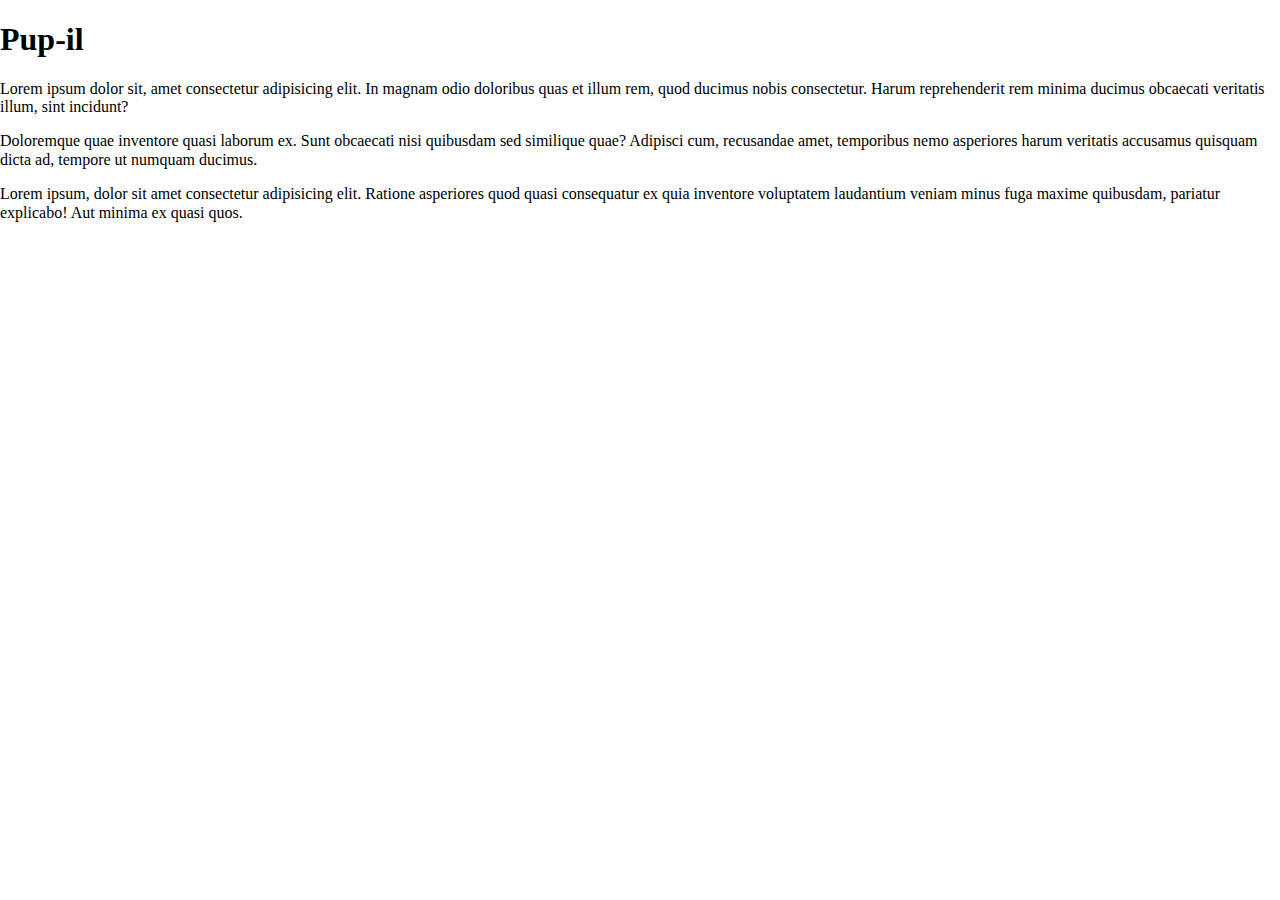
==== index.html @ 65e96762 "Initial commit" ====
<!DOCTYPE html>
<html lang="en">
<head>
    <meta charset="UTF-8">
    <meta name="viewport" content="width=device-width, initial-scale=1.0">
    <title>Pup-il</title>
    <link rel="stylesheet" type="text/css" href="normal.css">
    <link rel="stylesheet" type="text/css" href="style.css">
</head>
<body>
    <div class="contain">
        <header>
            <h1>Pup-il</h1>
        </header>
        <main>
            <p>Lorem ipsum dolor sit, amet consectetur adipisicing elit. In magnam odio doloribus quas et illum rem, quod ducimus nobis consectetur. Harum reprehenderit rem minima ducimus obcaecati veritatis illum, sint incidunt?</p>
            <p>Doloremque quae inventore quasi laborum ex. Sunt obcaecati nisi quibusdam sed similique quae? Adipisci cum, recusandae amet, temporibus nemo asperiores harum veritatis accusamus quisquam dicta ad, tempore ut numquam ducimus.</p>
        </main>
        <aside>
            <p>Lorem ipsum, dolor sit amet consectetur adipisicing elit. Ratione asperiores quod quasi consequatur ex quia inventore voluptatem laudantium veniam minus fuga maxime quibusdam, pariatur explicabo! Aut minima ex quasi quos.</p>
        </aside>
        <footer>

        </footer>
    </div>
</body>
</html>
---- normal.css ----
/*! normalize.css v8.0.1 | MIT License | github.com/necolas/normalize.css */

/* Document
   ========================================================================== */

/**
 * 1. Correct the line height in all browsers.
 * 2. Prevent adjustments of font size after orientation changes in iOS.
 */

 html {
    line-height: 1.15; /* 1 */
    -webkit-text-size-adjust: 100%; /* 2 */
  }
  
  /* Sections
     ========================================================================== */
  
  /**
   * Remove the margin in all browsers.
   */
  
  body {
    margin: 0;
  }
  
  /**
   * Render the `main` element consistently in IE.
   */
  
  main {
    display: block;
  }
  
  /**
   * Correct the font size and margin on `h1` elements within `section` and
   * `article` contexts in Chrome, Firefox, and Safari.
   */
  
  h1 {
    font-size: 2em;
    margin: 0.67em 0;
  }
  
  /* Grouping content
     ========================================================================== */
  
  /**
   * 1. Add the correct box sizing in Firefox.
   * 2. Show the overflow in Edge and IE.
   */
  
  hr {
    box-sizing: content-box; /* 1 */
    height: 0; /* 1 */
    overflow: visible; /* 2 */
  }
  
  /**
   * 1. Correct the inheritance and scaling of font size in all browsers.
   * 2. Correct the odd `em` font sizing in all browsers.
   */
  
  pre {
    font-family: monospace, monospace; /* 1 */
    font-size: 1em; /* 2 */
  }
  
  /* Text-level semantics
     ========================================================================== */
  
  /**
   * Remove the gray background on active links in IE 10.
   */
  
  a {
    background-color: transparent;
  }
  
  /**
   * 1. Remove the bottom border in Chrome 57-
   * 2. Add the correct text decoration in Chrome, Edge, IE, Opera, and Safari.
   */
  
  abbr[title] {
    border-bottom: none; /* 1 */
    text-decoration: underline; /* 2 */
    text-decoration: underline dotted; /* 2 */
  }
  
  /**
   * Add the correct font weight in Chrome, Edge, and Safari.
   */
  
  b,
  strong {
    font-weight: bolder;
  }
  
  /**
   * 1. Correct the inheritance and scaling of font size in all browsers.
   * 2. Correct the odd `em` font sizing in all browsers.
   */
  
  code,
  kbd,
  samp {
    font-family: monospace, monospace; /* 1 */
    font-size: 1em; /* 2 */
  }
  
  /**
   * Add the correct font size in all browsers.
   */
  
  small {
    font-size: 80%;
  }
  
  /**
   * Prevent `sub` and `sup` elements from affecting the line height in
   * all browsers.
   */
  
  sub,
  sup {
    font-size: 75%;
    line-height: 0;
    position: relative;
    vertical-align: baseline;
  }
  
  sub {
    bottom: -0.25em;
  }
  
  sup {
    top: -0.5em;
  }
  
  /* Embedded content
     ========================================================================== */
  
  /**
   * Remove the border on images inside links in IE 10.
   */
  
  img {
    border-style: none;
  }
  
  /* Forms
     ========================================================================== */
  
  /**
   * 1. Change the font styles in all browsers.
   * 2. Remove the margin in Firefox and Safari.
   */
  
  button,
  input,
  optgroup,
  select,
  textarea {
    font-family: inherit; /* 1 */
    font-size: 100%; /* 1 */
    line-height: 1.15; /* 1 */
    margin: 0; /* 2 */
  }
  
  /**
   * Show the overflow in IE.
   * 1. Show the overflow in Edge.
   */
  
  button,
  input { /* 1 */
    overflow: visible;
  }
  
  /**
   * Remove the inheritance of text transform in Edge, Firefox, and IE.
   * 1. Remove the inheritance of text transform in Firefox.
   */
  
  button,
  select { /* 1 */
    text-transform: none;
  }
  
  /**
   * Correct the inability to style clickable types in iOS and Safari.
   */
  
  button,
  [type="button"],
  [type="reset"],
  [type="submit"] {
    -webkit-appearance: button;
  }
  
  /**
   * Remove the inner border and padding in Firefox.
   */
  
  button::-moz-focus-inner,
  [type="button"]::-moz-focus-inner,
  [type="reset"]::-moz-focus-inner,
  [type="submit"]::-moz-focus-inner {
    border-style: none;
    padding: 0;
  }
  
  /**
   * Restore the focus styles unset by the previous rule.
   */
  
  button:-moz-focusring,
  [type="button"]:-moz-focusring,
  [type="reset"]:-moz-focusring,
  [type="submit"]:-moz-focusring {
    outline: 1px dotted ButtonText;
  }
  
  /**
   * Correct the padding in Firefox.
   */
  
  fieldset {
    padding: 0.35em 0.75em 0.625em;
  }
  
  /**
   * 1. Correct the text wrapping in Edge and IE.
   * 2. Correct the color inheritance from `fieldset` elements in IE.
   * 3. Remove the padding so developers are not caught out when they zero out
   *    `fieldset` elements in all browsers.
   */
  
  legend {
    box-sizing: border-box; /* 1 */
    color: inherit; /* 2 */
    display: table; /* 1 */
    max-width: 100%; /* 1 */
    padding: 0; /* 3 */
    white-space: normal; /* 1 */
  }
  
  /**
   * Add the correct vertical alignment in Chrome, Firefox, and Opera.
   */
  
  progress {
    vertical-align: baseline;
  }
  
  /**
   * Remove the default vertical scrollbar in IE 10+.
   */
  
  textarea {
    overflow: auto;
  }
  
  /**
   * 1. Add the correct box sizing in IE 10.
   * 2. Remove the padding in IE 10.
   */
  
  [type="checkbox"],
  [type="radio"] {
    box-sizing: border-box; /* 1 */
    padding: 0; /* 2 */
  }
  
  /**
   * Correct the cursor style of increment and decrement buttons in Chrome.
   */
  
  [type="number"]::-webkit-inner-spin-button,
  [type="number"]::-webkit-outer-spin-button {
    height: auto;
  }
  
  /**
   * 1. Correct the odd appearance in Chrome and Safari.
   * 2. Correct the outline style in Safari.
   */
  
  [type="search"] {
    -webkit-appearance: textfield; /* 1 */
    outline-offset: -2px; /* 2 */
  }
  
  /**
   * Remove the inner padding in Chrome and Safari on macOS.
   */
  
  [type="search"]::-webkit-search-decoration {
    -webkit-appearance: none;
  }
  
  /**
   * 1. Correct the inability to style clickable types in iOS and Safari.
   * 2. Change font properties to `inherit` in Safari.
   */
  
  ::-webkit-file-upload-button {
    -webkit-appearance: button; /* 1 */
    font: inherit; /* 2 */
  }
  
  /* Interactive
     ========================================================================== */
  
  /*
   * Add the correct display in Edge, IE 10+, and Firefox.
   */
  
  details {
    display: block;
  }
  
  /*
   * Add the correct display in all browsers.
   */
  
  summary {
    display: list-item;
  }
  
  /* Misc
     ========================================================================== */
  
  /**
   * Add the correct display in IE 10+.
   */
  
  template {
    display: none;
  }
  
  /**
   * Add the correct display in IE 10.
   */
  
  [hidden] {
    display: none;
  }
---- style.css ----
@import "normal.css";


html{
    font-size:100%;
    box-sizing: border-box;
}

[hidden] {
    display:none !important;
}

*,
*:before,
*:after {
	box-sizing: inherit;
}
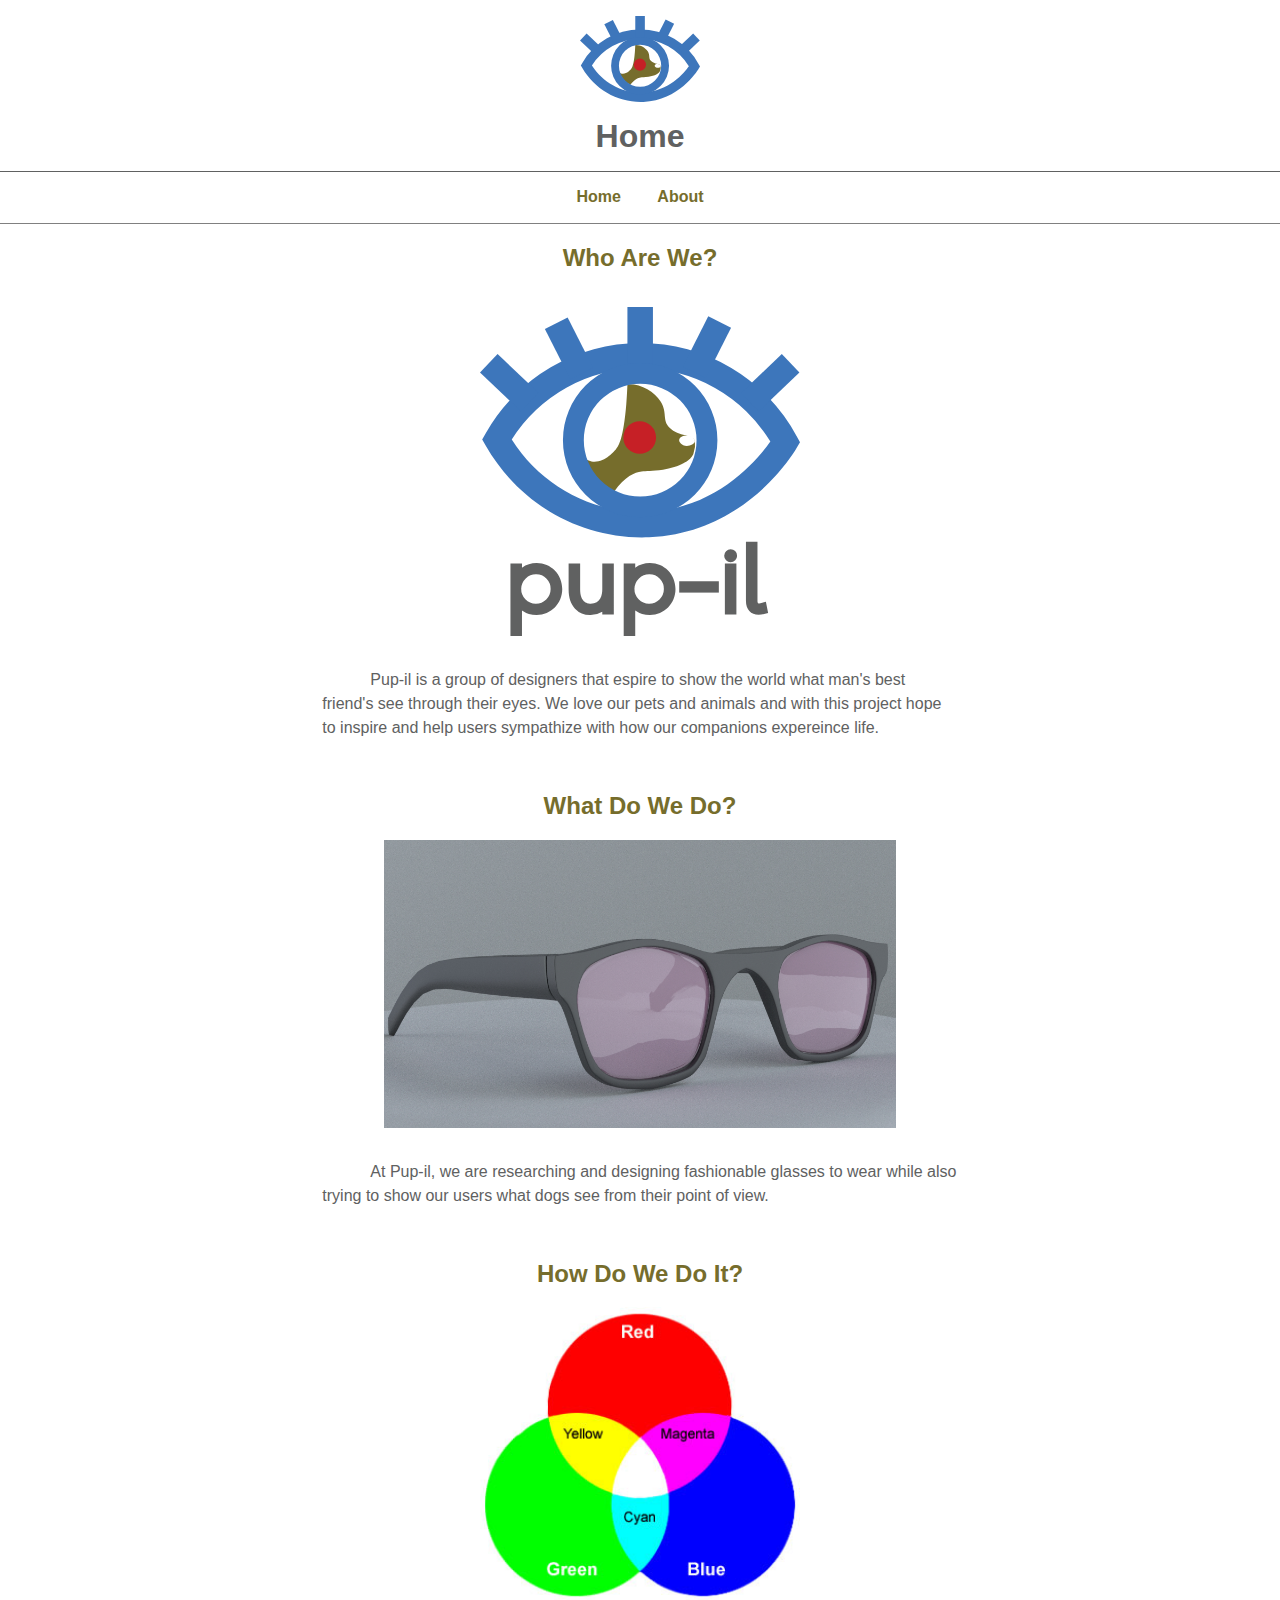
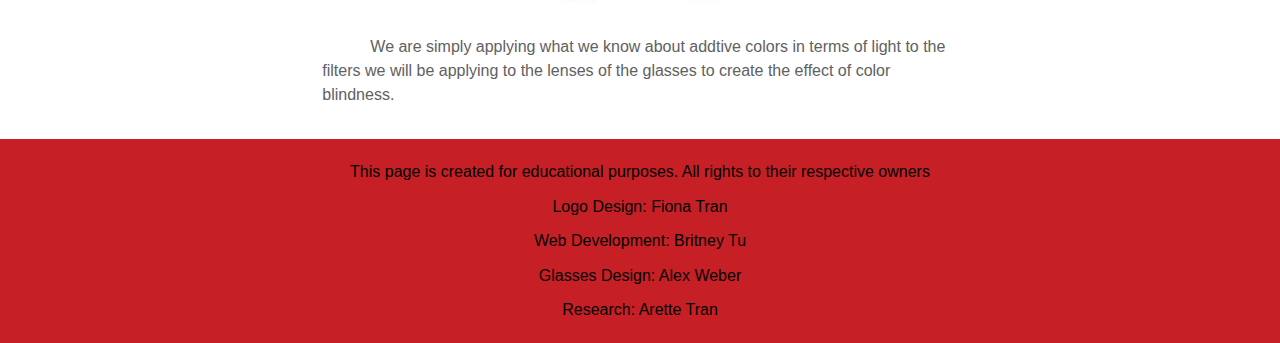
==== commit 12ebb124: "filled in content" ====
--- a/index.html
+++ b/index.html
@@ -8,20 +8,41 @@
     <link rel="stylesheet" type="text/css" href="style.css">
 </head>
 <body>
+    <a href="index.html"><img src="logo.svg" alt="logo" id="logo"></a>
+    <a href="#top"><h1 id="#top">Home</h1></a>
+    <header>
+        <div class="links">
+            <a href="index.html">Home</a>
+            <a href="about.html">About</a>
+        </div>
+    </header>
     <div class="contain">
-        <header>
-            <h1>Pup-il</h1>
-        </header>
         <main>
-            <p>Lorem ipsum dolor sit, amet consectetur adipisicing elit. In magnam odio doloribus quas et illum rem, quod ducimus nobis consectetur. Harum reprehenderit rem minima ducimus obcaecati veritatis illum, sint incidunt?</p>
-            <p>Doloremque quae inventore quasi laborum ex. Sunt obcaecati nisi quibusdam sed similique quae? Adipisci cum, recusandae amet, temporibus nemo asperiores harum veritatis accusamus quisquam dicta ad, tempore ut numquam ducimus.</p>
+            <div id="who">
+                <h2>Who Are We?</h2>
+                <img src="logo_name.svg" alt="logo" id="logo_name">
+                <p>Pup-il is a group of designers that espire to show the world what man's best friend's see through their eyes. We love our pets and animals and with this project hope to inspire and help users sympathize with how our companions expereince life.</p>
+            </div>
+            
+            <div id="what">
+                <h2>What Do We Do?</h2>
+                <img src="glasses.jpg" alt="logo" id="glasses render">
+                <p>At Pup-il, we are researching and designing fashionable glasses to wear while also trying to show our users what dogs see from their point of view.</p>
+            </div>
+
+            <div id="how">
+                <h2>How Do We Do It?</h2>
+                <img src="color.jpg" alt="logo" id="color_light_chart">
+                <p>We are simply applying what we know about addtive colors in terms of light to the filters we will be applying to the lenses of the glasses to create the effect of color blindness.</p>
+            </div>
         </main>
-        <aside>
-            <p>Lorem ipsum, dolor sit amet consectetur adipisicing elit. Ratione asperiores quod quasi consequatur ex quia inventore voluptatem laudantium veniam minus fuga maxime quibusdam, pariatur explicabo! Aut minima ex quasi quos.</p>
-        </aside>
-        <footer>
-
-        </footer>
     </div>
+    <footer>
+        <p>This page is created for educational purposes. All rights to their respective owners</p>
+        <p>Logo Design: Fiona Tran</p>
+        <p>Web Development: Britney Tu</p>
+        <p>Glasses Design: Alex Weber</p>
+        <p>Research: Arette Tran</p>
+    </footer>
 </body>
 </html>--- a/style.css
+++ b/style.css
@@ -1,17 +1,122 @@
 @import "normal.css";
 
+:root{
+    --white: #ffffff;
+    --grey: #606161;
+
+    --blue_before: #3d76bb;
+    --green:#766d2c;
+    --red:#c62026;
+
+    --blue_after: #5972b6;
+
+    --red_sw: var(--red);
+}
 
 html{
     font-size:100%;
     box-sizing: border-box;
+    font-family: sans-serif;
 }
 
-[hidden] {
-    display:none !important;
-}
+[hidden] {display:none !important;}
 
 *,
 *:before,
-*:after {
-	box-sizing: inherit;
-}+*:after {box-sizing: inherit;}
+
+#logo{
+    width:7.5rem;
+    display: block;
+    margin-left: auto;
+    margin-right: auto;
+    padding-top: 1rem;
+}
+
+a{text-decoration: none;}
+header{
+    border-bottom: solid 1px grey;
+    padding-bottom: 1rem; 
+}
+
+h1,h2,h3,h4,h5,h6{text-align: center;font-weight: bold;}
+
+h1{
+    color:var(--grey);
+    background-color: var(--white);
+    padding: 1rem 0 1rem 0;
+    margin: 0;
+    position: sticky;
+    top: 0;
+    z-index: 25;
+    border-bottom: solid 1px var(--grey);
+}
+h2{color:var(--green)}
+
+.links{text-align: center; padding-top: 1rem;}
+
+.links a{
+    padding: 0 1rem;
+    color:var(--green);
+    font-weight: bold;
+}
+
+#logo_name{
+    width:25%;
+    display: block;
+    margin-left: auto;
+    margin-right: auto;
+    padding-top: 1rem;
+}
+
+#who, #what, #how, .what{width: 100%;}
+
+#who p, #what p, #how p, .what p{ 
+    display: block;
+    margin-left: auto;
+    margin-right: auto;
+    width:100%;
+}
+#what img{
+    width:95%;
+    display: block;
+    margin-left: auto;
+    margin-right: auto;
+}
+
+.what img, #how img{
+    width:20rem;
+    display: block;
+    margin-left: auto;
+    margin-right: auto;
+}
+
+main p{
+    width:40ch;
+    line-height: 1.5;
+    padding: 1rem;
+    text-indent: 3rem;
+    color:var(--grey);
+}
+main{
+    background-color: var(--white);
+    display: flex;
+    flex-flow: column wrap;
+    align-items: center;
+}
+
+footer{
+    background-color: var(--red);
+    padding: .5rem;
+    text-align: center;
+}
+
+@media screen and (min-width:43.75rem){
+    #who p, #what p, #how p, .what p{ 
+        width:75ch;
+    }
+    #what img{width:22rem;}
+    main p{width:75ch;}
+}
+
+@media screen and (min-width:74rem){#what img{width:32rem;}}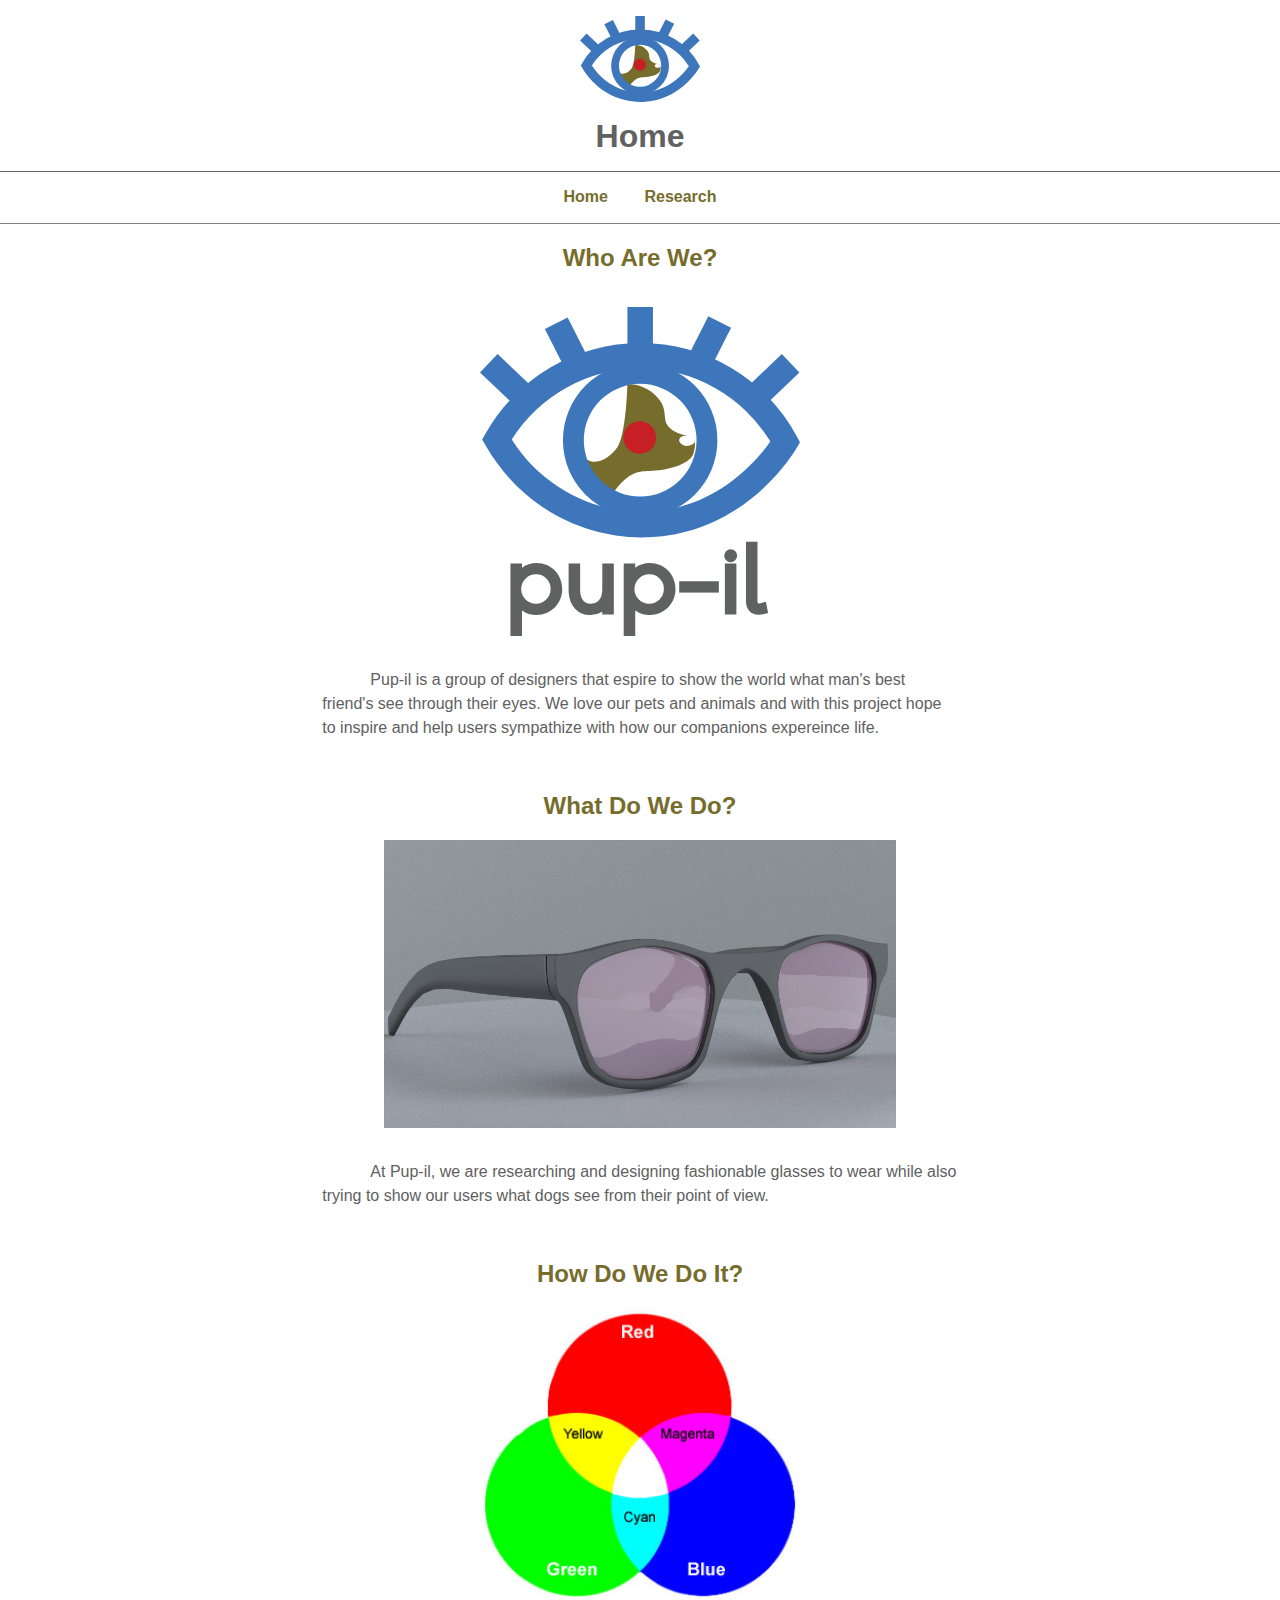
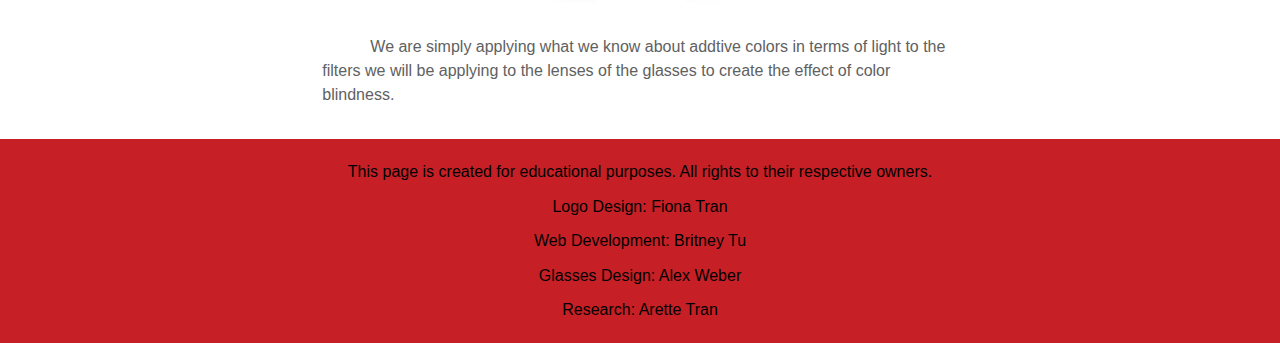
==== commit b8d8e447: "Content clean up" ====
--- a/index.html
+++ b/index.html
@@ -13,7 +13,7 @@
     <header>
         <div class="links">
             <a href="index.html">Home</a>
-            <a href="about.html">About</a>
+            <a href="about.html">Research</a>
         </div>
     </header>
     <div class="contain">
@@ -38,7 +38,7 @@
         </main>
     </div>
     <footer>
-        <p>This page is created for educational purposes. All rights to their respective owners</p>
+        <p>This page is created for educational purposes. All rights to their respective owners.</p>
         <p>Logo Design: Fiona Tran</p>
         <p>Web Development: Britney Tu</p>
         <p>Glasses Design: Alex Weber</p>
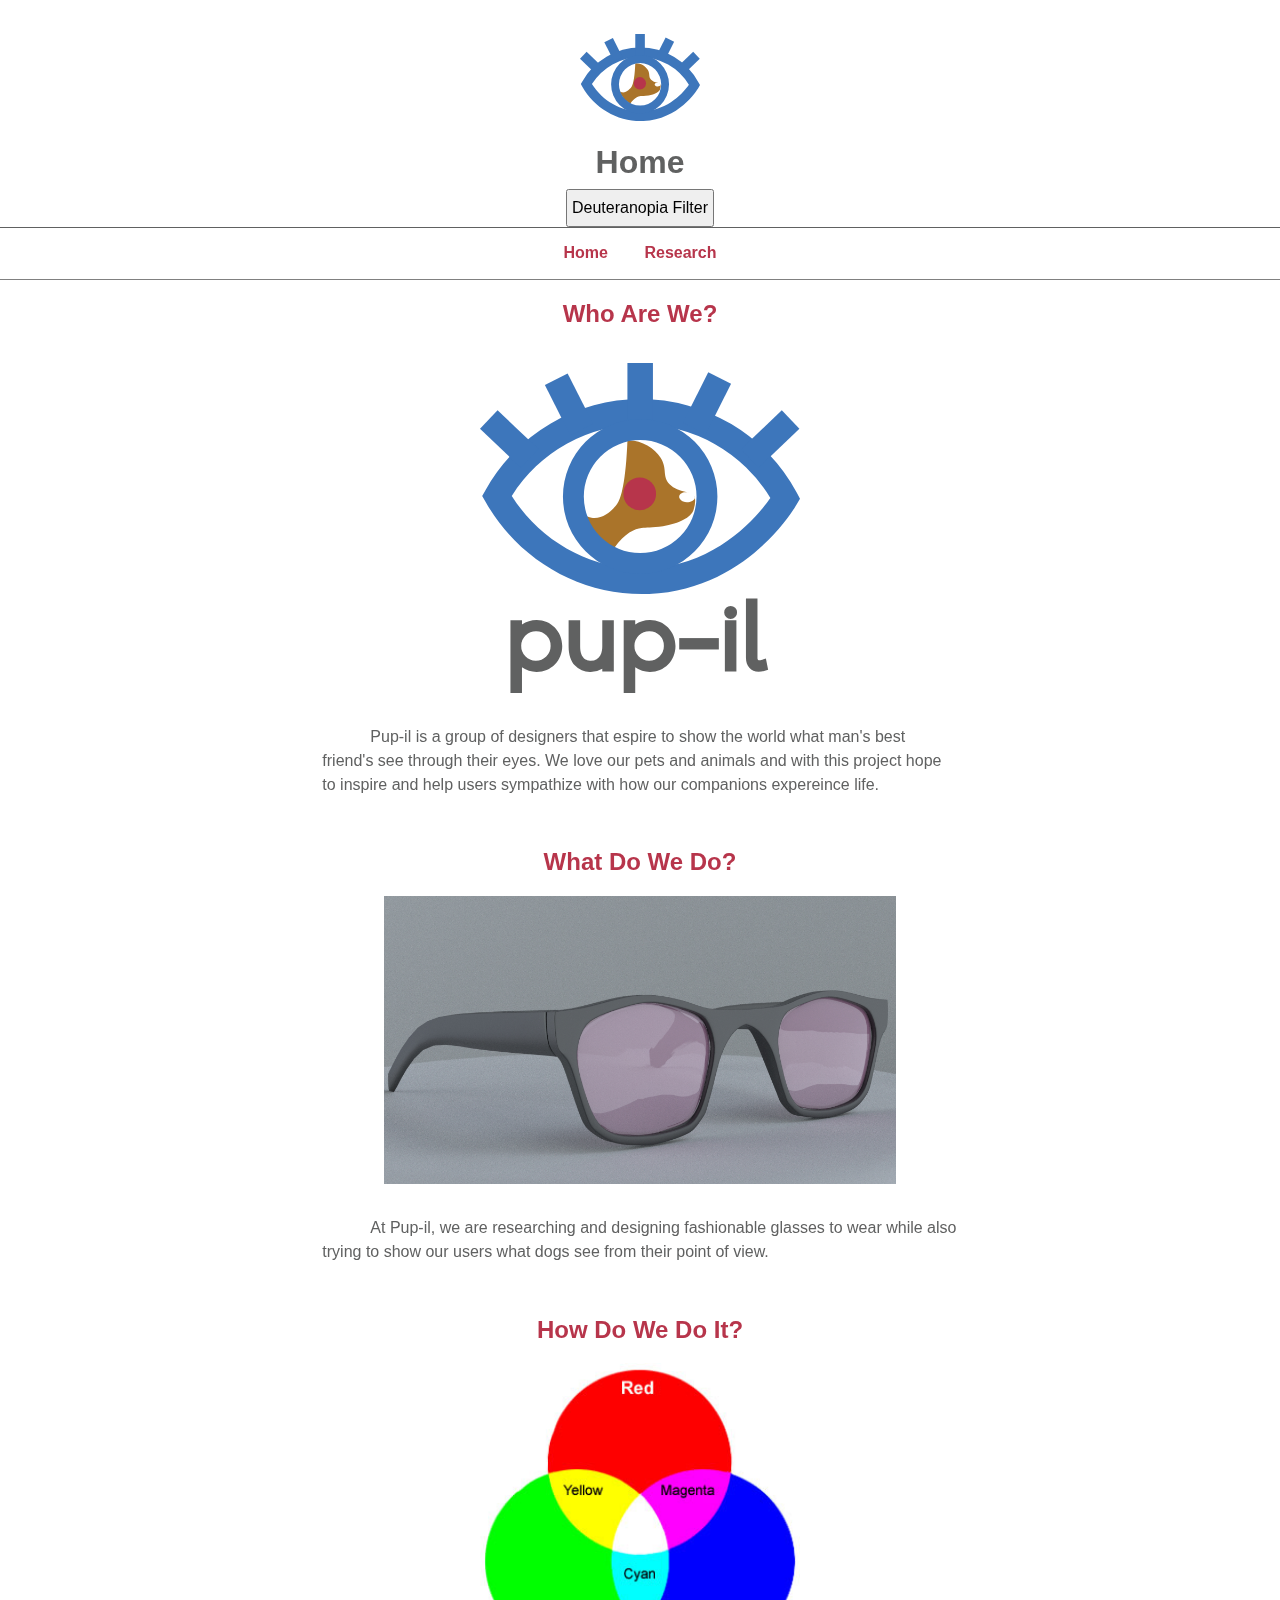
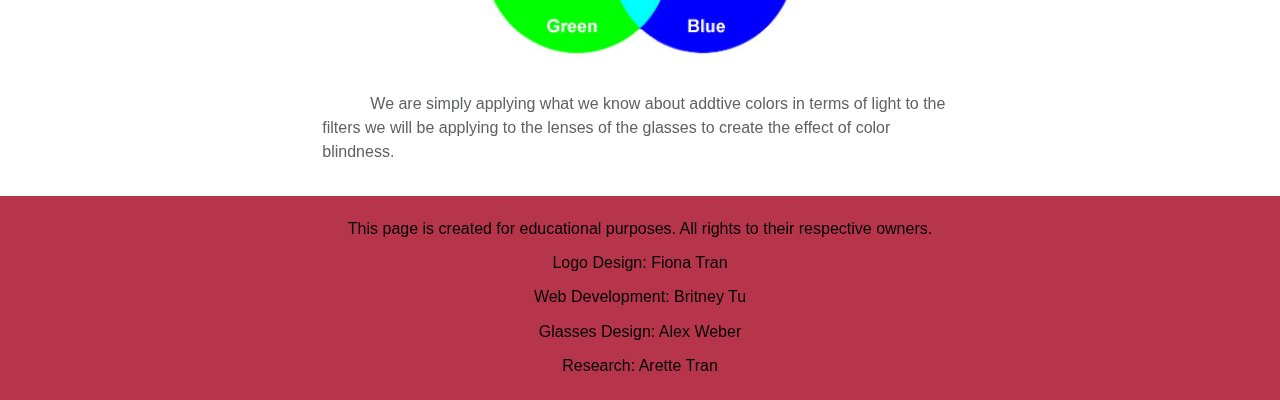
==== commit 38eb3a3a: "added color filter" ====
--- a/index.html
+++ b/index.html
@@ -8,8 +8,28 @@
     <link rel="stylesheet" type="text/css" href="style.css">
 </head>
 <body>
+    <div id="filter">
+        <svg viewBox="0 0 600 400" width="0" height="0" xmlns:xlink="http://www.w3.org/1999/xlink">
+        <defs>
+            <filter id="f">
+              <feColorMatrix
+              in="SourceGraphic"
+              type="matrix"
+              values="1, 0, 0, 0, 0
+                      0, 1, 0, 0, 0
+                      0, 0, 1, 0, 0
+                      0, 0, 0, 1, 0"/>
+            </filter>
+        </defs>
+        </svg>
+    </div>
     <a href="index.html"><img src="logo.svg" alt="logo" id="logo"></a>
-    <a href="#top"><h1 id="#top">Home</h1></a>
+    <div id="bar">
+        <a href="#top">
+            <h1 id="#top">Home</h1>
+        </a>
+        <button id="fill">Deuteranopia Filter</button>
+    </div>
     <header>
         <div class="links">
             <a href="index.html">Home</a>
@@ -44,5 +64,6 @@
         <p>Glasses Design: Alex Weber</p>
         <p>Research: Arette Tran</p>
     </footer>
+    <script src="jav.js"></script>
 </body>
 </html>--- a/style.css
+++ b/style.css
@@ -4,19 +4,21 @@
     --white: #ffffff;
     --grey: #606161;
 
-    --blue_before: #3d76bb;
-    --green:#766d2c;
-    --red:#c62026;
+    --blue: #3D76BB;
+    --orange:#AA742A;
+    --red:#B7354B;
 
-    --blue_after: #5972b6;
-
-    --red_sw: var(--red);
 }
 
 html{
     font-size:100%;
     box-sizing: border-box;
     font-family: sans-serif;
+    
+}
+
+body{
+    filter: url(#f);
 }
 
 [hidden] {display:none !important;}
@@ -24,6 +26,7 @@
 *,
 *:before,
 *:after {box-sizing: inherit;}
+
 
 #logo{
     width:7.5rem;
@@ -38,26 +41,35 @@
     border-bottom: solid 1px grey;
     padding-bottom: 1rem; 
 }
+#fill button:hover{cursor:grab;}
 
 h1,h2,h3,h4,h5,h6{text-align: center;font-weight: bold;}
+h3{color:var(--red);}
+h1{color:var(--grey); margin-bottom: .5rem;}
+#fill{
+    margin:auto;
+    padding: .5rem .25rem;
+    display: block;
+}
 
-h1{
+
+#bar{
     color:var(--grey);
     background-color: var(--white);
-    padding: 1rem 0 1rem 0;
+    padding-top: .125rem;
     margin: 0;
     position: sticky;
     top: 0;
     z-index: 25;
     border-bottom: solid 1px var(--grey);
 }
-h2{color:var(--green)}
+h2{color:var(--red)}
 
 .links{text-align: center; padding-top: 1rem;}
 
 .links a{
     padding: 0 1rem;
-    color:var(--green);
+    color:var(--red);
     font-weight: bold;
 }
 
@@ -89,6 +101,7 @@
     display: block;
     margin-left: auto;
     margin-right: auto;
+    
 }
 
 main p{
